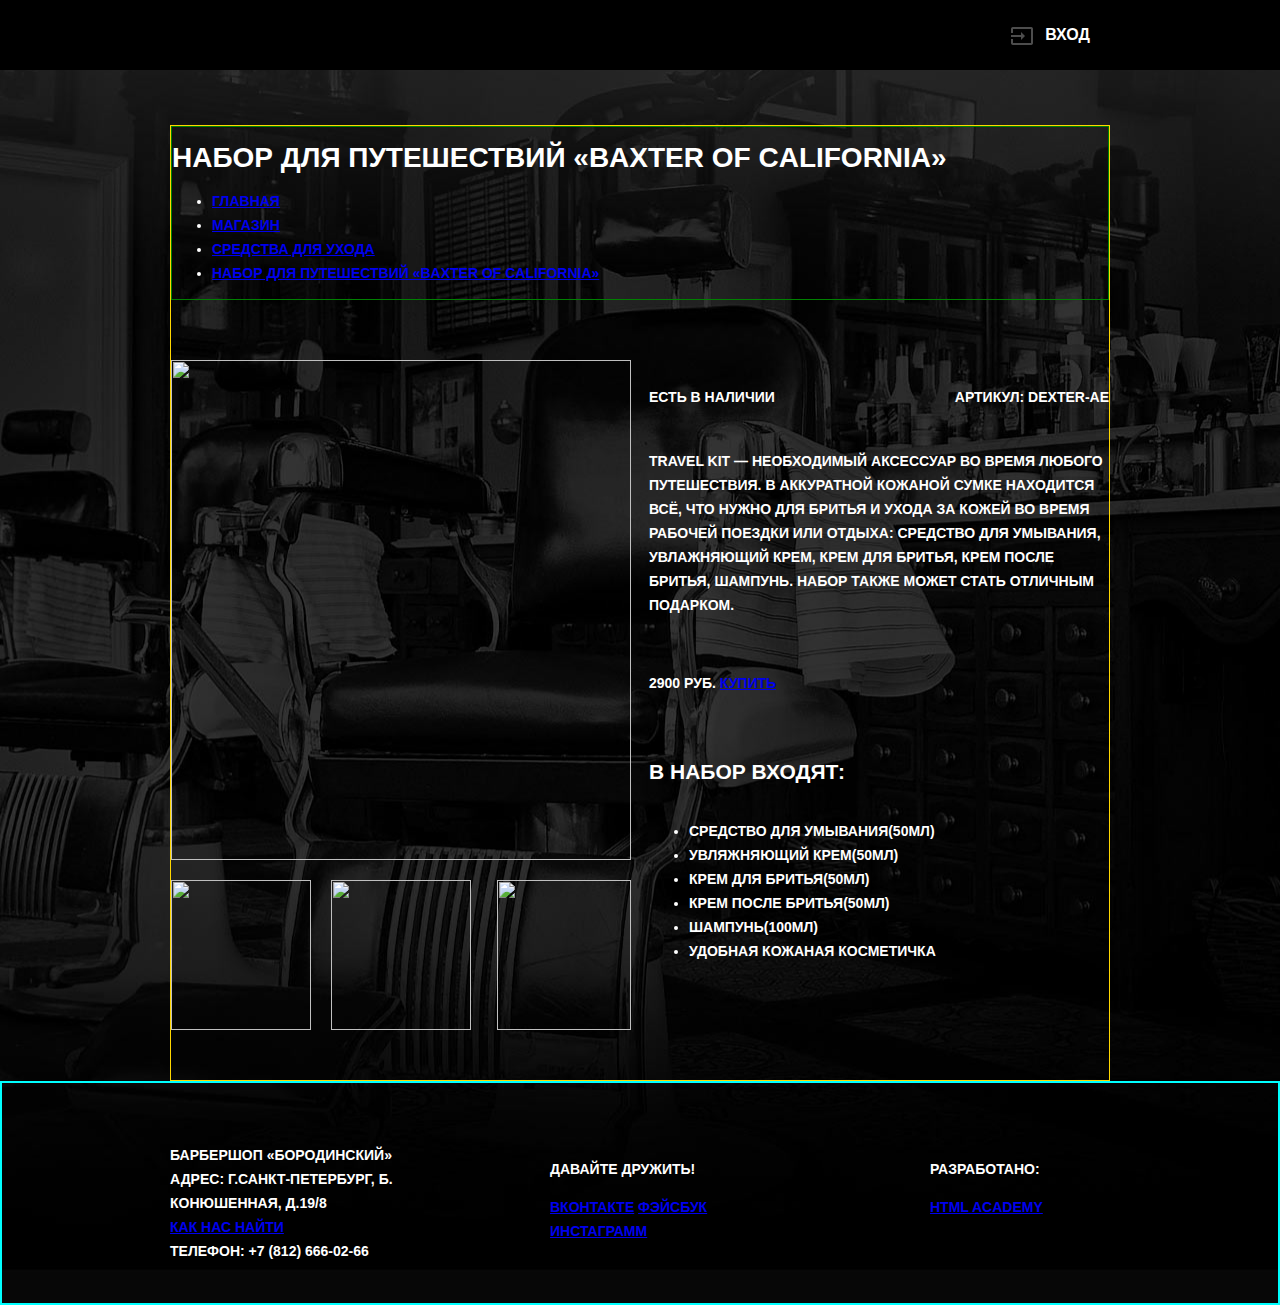
==== item.html @ 8e25051f "Update11012018" ====
<!DOCTYPE html>
<html lang="ru">
<head>
	<meta charset="UTF-8">
	<title>Набор для путешествий «Baxter of California»</title>
	<link rel="stylesheet" href="styles/normalize.css">
	<link rel="stylesheet" href="styles/style.css">
</head>
<body>
	<header class="main_header">
		<div class="container clearfix">
			<nav class="main_navigation">
				<!--#include virtual="includes/inc_01.html"-->
			</nav>
			<div class="user_block">
				<a href="#" class="login">Вход</a>
			</div>
		</div>
	</header>
	<main class="container">
		<div class="item_content clearfix">
			<div class="page">
				<h1 class="page_title">
					Набор для путешествий «Baxter of California»
				</h1>
				<ul class="breadcrumbs">
					<li><a href="index.html">Главная</a></li>
					<li><a href="#">Магазин</a></li>
					<li><a href="shop.html">Средства для ухода</a></li>
					<li><a href="#">Набор для путешествий «Baxter of California»</a></li>
				</ul>
			</div>
			<section class="item_content_left">
				<img src=".jpg" alt="" class="big_image">
				<img src=".jpg" alt="" class="small_image">
				<img src=".jpg" alt="" class="small_image">
				<img src=".jpg" alt="" class="small_image">
			</section>
			<section class="item_content_right">
				<section class="description">
					<span>Есть в наличии</span>
					<span>Артикул: DEXTER-AE</span>
					<p>
						Travel Kit &#x0097; Необходимый аксессуар во время любого путешествия. В аккуратной кожаной сумке находится всё, что нужно для бритья и ухода за кожей во время рабочей поездки или отдыха: средство для умывания, увлажняющий крем, крем для бритья, крем после бритья, шампунь. Набор также может стать отличным подарком.
					</p>
				</section>
				<section class="price_product">
					<span>2900 руб.</span>
					<a href="#" class="btn">Купить</a>
				</section>
				<section class="set">
					<h2 class="index_content_title">В набор входят:</h2>
					<ul>
						<li>Средство для умывания(50мл)</li>
						<li>Увляжняющий крем(50мл)</li>
						<li>Крем для бритья(50мл)</li>
						<li>Крем после бритья(50мл)</li>
						<li>Шампунь(100мл)</li>
						<li>Удобная кожаная косметичка</li>
					</ul>
				</section>
			</section>
		</div>
	</main>
	<footer class="main_footer">
		<div class="container clearfix">
			<section class="footer_contacts">
				Барбершоп «Бородинский»<br>
				Адрес: г.Санкт-Петербург, Б. Конюшенная, д.19/8<br>
				<a href="#">Как нас найти</a><br>
				Телефон: +7 (812) 666-02-66
			</section>
			<section class="footer_social">
				<p>Давайте дружить!</p>
				<a class="social_btn social_btn_vk" href="#">Вконтакте</a>
				<a class="social_btn social_btn_fb" href="#">Фэйсбук</a>
				<a class="social_btn social_btn_inst" href="#">Инстаграмм</a>
			</section>
			<section class="footer_copyright">
				<p>Разработано:</p>
				<a href="https://htmlacademy.ru" class="btn">HTML Academy</a>
			</section>
		</div>
	</footer>
</body>
</html>
---- styles/style.css ----
html, body{
	min-width: 960px;

	font-weight: 700;
	font-size: 14px;
	line-height: 24px;
	font-family: "PT Sans Narrow", "Arial", sans-serif;
	text-transform: uppercase;
	color: #ffffff;

	background: #000000 url("../img/bg-index.jpg") no-repeat center top;
}


/*Специальные классы*/
.container{			/*border: 1px solid green;*/
	width: 940px;
	margin: 0 auto;
	padding: 0 10px; 
}
.container_mini{
	width: 188px;
	padding: 0 15px; 
}
.clearfix::after{
	content: "";
	clear: both;
	display: table;
}

/*Обычные классы*/


.main_header{
	margin-bottom: 55px;
	color: #ffffff;
	background: #000000;
}

.main_navigation{
	float: left;
	width: 780px;
}
.main_navigation a{
	color: #ffffff;
	text-decoration: none;
	display: block;
	padding: 25px 20px;
}
.main_navigation a:hover{
	background-color: #232323;
}
.main_navigation ul{
	margin: 0px;
	padding: 0px;
	list-style: none;
	font-size: 0px;
}
.main_navigation li{
	display: inline-block;
	vertical-align: top;
	font-size: 16px;
	line-height: 20px;
}

.user_block{
	float: right;
	max-width: 140px;
}
.login{
	position: relative;
	display: inline-block;
	vertical-align: top;
	padding: 25px 20px 25px 50px; 

	font-size: 16px;
	line-height: 20px;
	color: #ffffff;
	text-decoration: none;
}
.login:hover{
	background-color: #232323;
}
.login:hover::before{
	opacity: 1;
}
.login::before{
	content: "";

	width: 25px;
	height: 20px;

	position: absolute;
	top: 26px;
	left: 15px;

	background:  url("../img/sprite.png") no-repeat;
	background-position: -48px -10px;
	opacity: 0.3;
}


.index_logo{
	height: 204px;
	width: 368px;
	margin-left: auto;
	margin-right: auto;
	margin-bottom: 25px;
}
.index_logo img{
	height: 204px;
	width: 368px;
}


.features{
	margin-bottom: 80px; 
}
.features_item{
	float: left;
	width: 300px;
	margin-right: 20px;
	text-align: center;
}
.features_item:last-child{
	margin-right: 0px;
}
.features_name{
	position: relative;

	display: block;
	margin-bottom: 30px;
	padding-bottom: 35px;

	font-size: 30px;
	line-height: 42px;
}
.features_name::after{
	content: "";
	position: absolute;
	bottom: 0;
	left: 50%;
	display: block;
	width: 20px;
	height: 20px;
	margin-left: -10px;

	background: #ffffff;
	transform: rotate(45deg);
}
.features_item p{
	margin: 10px;
	margin-bottom: 0;
}


.index_content{
	margin-bottom: 35px; 
	padding: 50px 80px;

	color: #000000;
	background: url(../img/index-content-shadow.png) center no-repeat,
	#f8f5f2 url("../img/pattern-white.jpg");
	
}
.index_content:last-child{
	
	margin-bottom: 65px;
}
.index_content_left{
	width: 380px;
	float: left;
}
.index_content_right{
	width: 300px;
	float: right;
}
.gallery{
	border:1px solid;
}




.item_content{
	padding-bottom: 50px; border: 1px solid gold;
}
.page{
	margin-bottom: 60px; border: 1px solid green;
}
.item_content_left{
	float: left; 
	width: 460px;
}
.item_content_left .big_image{
	float: left;
	width: 100%;
	height: 500px;
	margin-bottom: 20px; 
}
.item_content_left .small_image{
	float: left;
	width: 140px;
	height: 150px;
	margin-right: 20px; 
}
.item_content_left .small_image:last-child{
	float: right;
	width: 134px;
	height: 150px;
	margin-right: 0px; 
}
.item_content_right{
	float: right; 
	width: 460px;
	padding-top: 25px;
}
.description span:first-child{
	float:left;
}
.description span{
	float:right;
}
.description p{
	clear:both;
	padding: 40px 0;
}
.price_product{
	margin-bottom: 65px;
}
.set ul{
	margin-top: 35px;
}



.price_content{
	padding-bottom: 80px; 
}

.price_content_left{
	float: left;
	width: 380px;
}

.price_content_right{
	float: right;
	width: 460px; 
}
.price_content>strong{
	display: block;
	
}
.price_content h3{
	margin: 70px 0 40px;
}
.price_content table{
	margin-bottom: 125px;
}


.shop_content_left{ 
	float: left;
	width: 220px;
}
.shop_content_left fieldset{
	margin-bottom: 50px;
}
.shop_content_left fieldset legend{
	margin-bottom: 32px;
}
.shop_content_right{
	float: right;
	width: 700px;
}
.shop_content_right article{
	float: left;
	/*box-sizing: border-box;*/
	width: 220px;
	height: 285px;
	margin-right: 20px;
	margin-bottom: 20px;
}
.shop_content_right article h1{
	margin: 15px 0;
}
.shop_content_right article:nth-child(3n){
	margin-right: 0px;
	width: 220px;
}
.pagin{
	float: left;
	margin-top: 25px;
}









.main_footer{
	padding: 60px 0 40px 0; border: 2px solid cyan;
}
.footer_contacts{
	float:left;
	width: 320px; 
	margin-right: 60px;
}
.footer_social{
	float: left; 
	width: 180px;
}
.footer_copyright{
	float: right;
	width: 180px; 
}
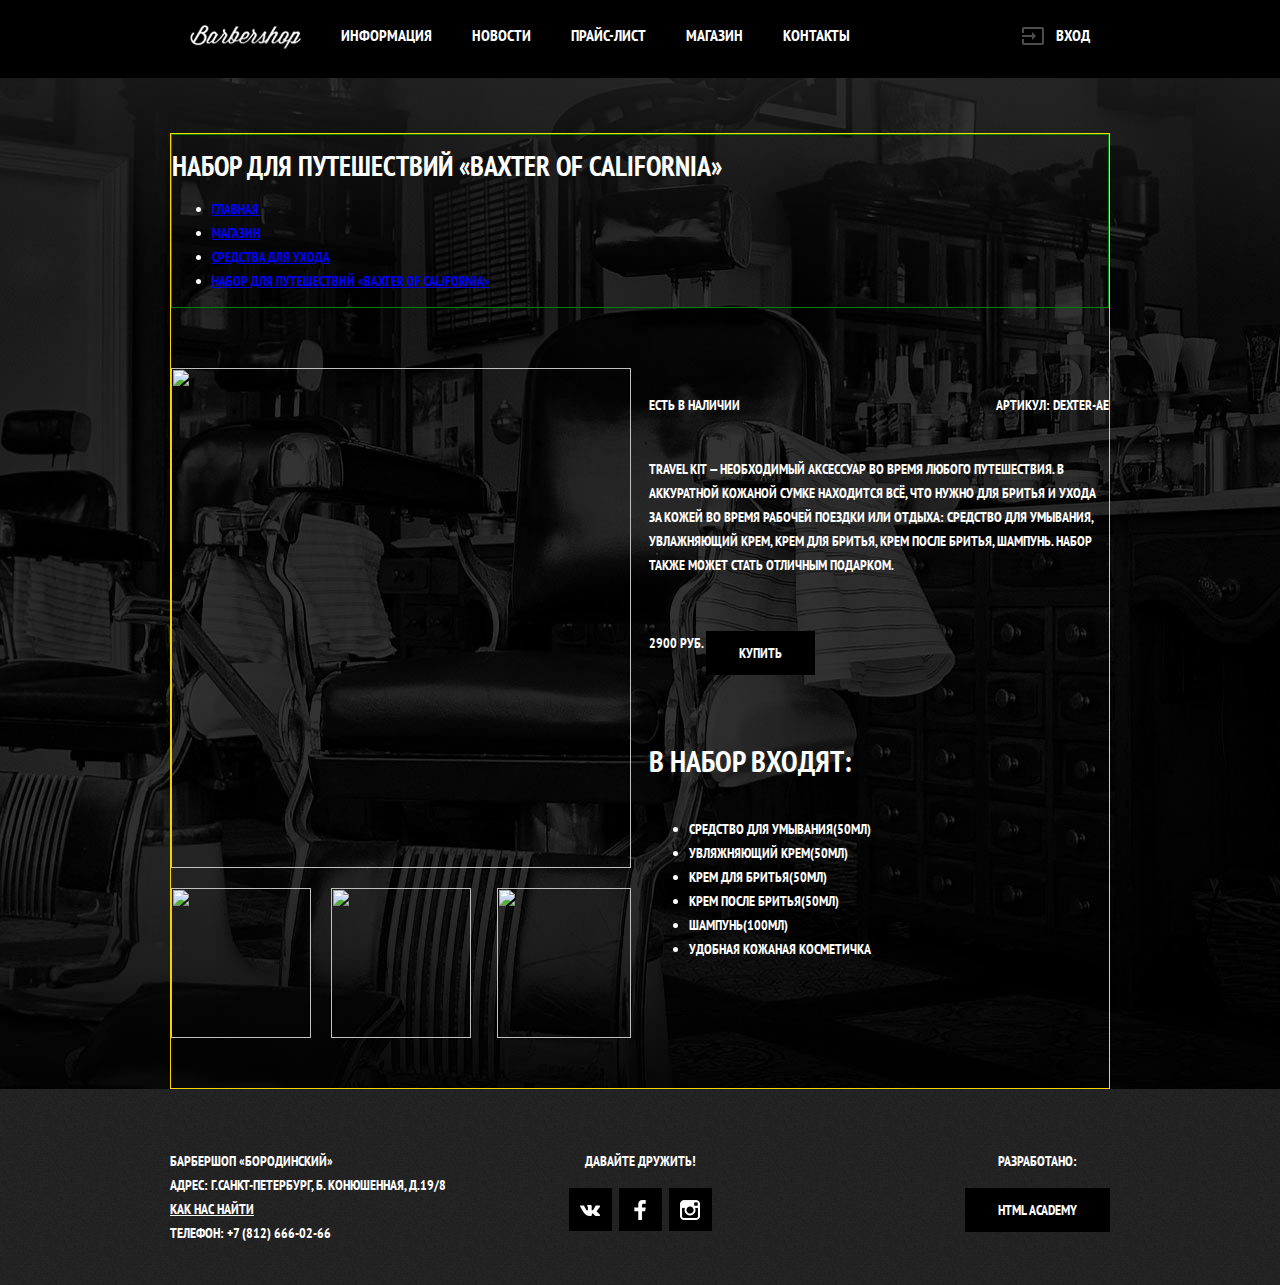
==== commit 84cc5b54: "Index END!!!" ====
--- a/item.html
+++ b/item.html
@@ -5,11 +5,32 @@
 	<title>Набор для путешествий «Baxter of California»</title>
 	<link rel="stylesheet" href="styles/normalize.css">
 	<link rel="stylesheet" href="styles/style.css">
+	<link href="https://fonts.googleapis.com/css?family=PT+Sans+Narrow:400,700&amp;subset=cyrillic" rel="stylesheet">
 </head>
 <body>
 	<header class="main_header">
 		<div class="container clearfix">
 			<nav class="main_navigation">
+				<ul>
+					<li>
+						<a href="index.html"><img src="../img/logo-menu.png" alt="Главная" width="111" height="24"></a>
+					</li>
+					<li>
+						<a href="info.html">Информация</a>
+					</li>
+					<li>
+						<a href="news.html">Новости</a>
+					</li>
+					<li>
+						<a href="price.html">Прайс-лист</a>
+					</li>
+					<li>
+						<a href="shop.html">Магазин</a>
+					</li>
+					<li>
+						<a href="#">Контакты</a>
+					</li>
+				</ul>
 				<!--#include virtual="includes/inc_01.html"-->
 			</nav>
 			<div class="user_block">
--- a/styles/style.css
+++ b/styles/style.css
@@ -27,10 +27,39 @@
 	clear: both;
 	display: table;
 }
-
-/*Обычные классы*/
-
-
+.btn{
+	display: inline-block;
+	margin-right: 16px;
+	padding: 10px 33px;
+
+	font: inherit;
+	vertical-align: top;
+	text-align: center;
+
+	text-transform: uppercase;
+	text-decoration: none;
+
+	color: #ffffff;
+	background-color: #000000;
+	border: none;
+	outline: none;
+	cursor: pointer;
+}
+.btn:hover, .btn:active{
+	background-color: #663d15;
+}
+.btn.disabled, 
+.btn:disabled{
+	opacity: 0.5;
+	cursor: default;
+}
+.btn.disabled:hover, 
+.btn:disabled:hover{
+	background-color: #000000;
+}
+
+
+/*-----Голова сайта---*/
 .main_header{
 	margin-bottom: 55px;
 	color: #ffffff;
@@ -100,6 +129,9 @@
 }
 
 
+
+
+/*-----Тело сайта---*/
 .index_logo{
 	height: 204px;
 	width: 368px;
@@ -175,11 +207,88 @@
 	width: 300px;
 	float: right;
 }
+.index_content_title{
+	margin: 0px;
+	margin-bottom: 25px;
+
+	font-size: 30px;
+	line-height: 42px;
+}
+.index_content p{
+	margin: 0px;
+	margin-bottom: 25px;
+}
+.news_preview{
+	margin: 0px;
+	padding: 0px;
+	padding-right: 65px;
+
+	list-style: none;
+}
+.news_preview li{
+	margin-bottom: 25px;
+}
+.news_preview p{
+	margin-bottom: 0px;
+}
+.news_preview time{
+	text-transform: none;
+	font-weight: normal;
+}
+.appointment_form input{
+	float: left;
+	width: 106px;
+	padding: 7px 15px;
+	margin-right: 20px;
+	margin-bottom: 20px;
+
+	font: inherit;
+	color: inherit;
+	text-transform: inherit;
+
+	background-color: #f9f6f3;
+	border: 2px solid #000000;
+	outline: none;
+}
+.appointment_form input:focus{
+	border: 2px solid #663d15;
+}
+.appointment_form input:nth-child(even){
+	margin-right: 0px;
+}
+.appointment_form .btn{
+	clear: both;
+	width: 100%;
+}
+
 .gallery{
-	border:1px solid;
-}
-
-
+	position: relative;
+	height: 260px;
+}
+.gallery_content{
+	height: 164px;
+	margin: 0px;
+
+	background-color: #cccccc;
+	border: 7px solid #ffffff;
+}
+.gallery_content img{
+	width: 286px;
+	height: 164px;
+}
+.gallery .btn{
+	position: absolute;
+	bottom: 0px;
+
+	width: 140px;
+	margin: 0px;
+}
+.gallery_prew{
+	left: 0px;
+}
+.gallery_next{
+	right: 0px;
+}
 
 
 .item_content{
@@ -237,19 +346,16 @@
 .price_content{
 	padding-bottom: 80px; 
 }
-
 .price_content_left{
 	float: left;
 	width: 380px;
 }
-
 .price_content_right{
 	float: right;
 	width: 460px; 
 }
 .price_content>strong{
 	display: block;
-	
 }
 .price_content h3{
 	margin: 70px 0 40px;
@@ -296,24 +402,79 @@
 
 
 
-
-
-
-
-
-.main_footer{
-	padding: 60px 0 40px 0; border: 2px solid cyan;
+/*--------Подвал--------*/
+.main_footer{						
+	padding: 60px 0 40px 0; 
+	color: #ffffff;
+	background-color: #252525;
+	background-image: url("../img/pattern-footer.jpg");
 }
 .footer_contacts{
 	float:left;
 	width: 320px; 
 	margin-right: 60px;
 }
-.footer_social{
+.footer_contacts a{
+	color: #ffffff;
+}
+.footer_contacts a:hover{
+	text-decoration: none;
+}
+.footer_social{ 
 	float: left; 
 	width: 180px;
-}
-.footer_copyright{
-	float: right;
-	width: 180px; 
+
+	text-align: center;
+}
+.footer_social p{
+	margin: 0px;
+	margin-bottom: 15px;
+}
+.footer_copyright{ 
+	float: right;
+	max-width: 180px; 
+}
+.footer_copyright p{ 
+	margin: 0px;
+	margin-bottom: 15px;
+	text-align: center;
+}
+.footer_copyright .btn{
+	margin-right: 0px;
+}
+
+.social_btn{
+	display: inline-block;
+	vertical-align: top;
+
+	width: 43px;
+	height: 43px;
+	margin: 0px 2px;
+	color: transparent;
+	background: #000000 url("../img/sprite.png") no-repeat center;
+	background-position: 100px -100px;
+
+
+	transition: background-position 0.2s, background-color 0.2s;
+}
+.social_btn:hover{
+	background-color: #ffffff;
+}
+.social_btn_vk{
+	background-position: 1px -118px;
+}
+.social_btn_fb{
+	background-position: 1px -78px;
+}
+.social_btn_inst{
+	background-position: 1px -38px;
+}
+.social_btn_vk:hover{
+	background-position: -39px -118px;
+}
+.social_btn_fb:hover{
+	background-position: -39px -78px;
+}
+.social_btn_inst:hover{
+	background-position: -39px -38px;
 }